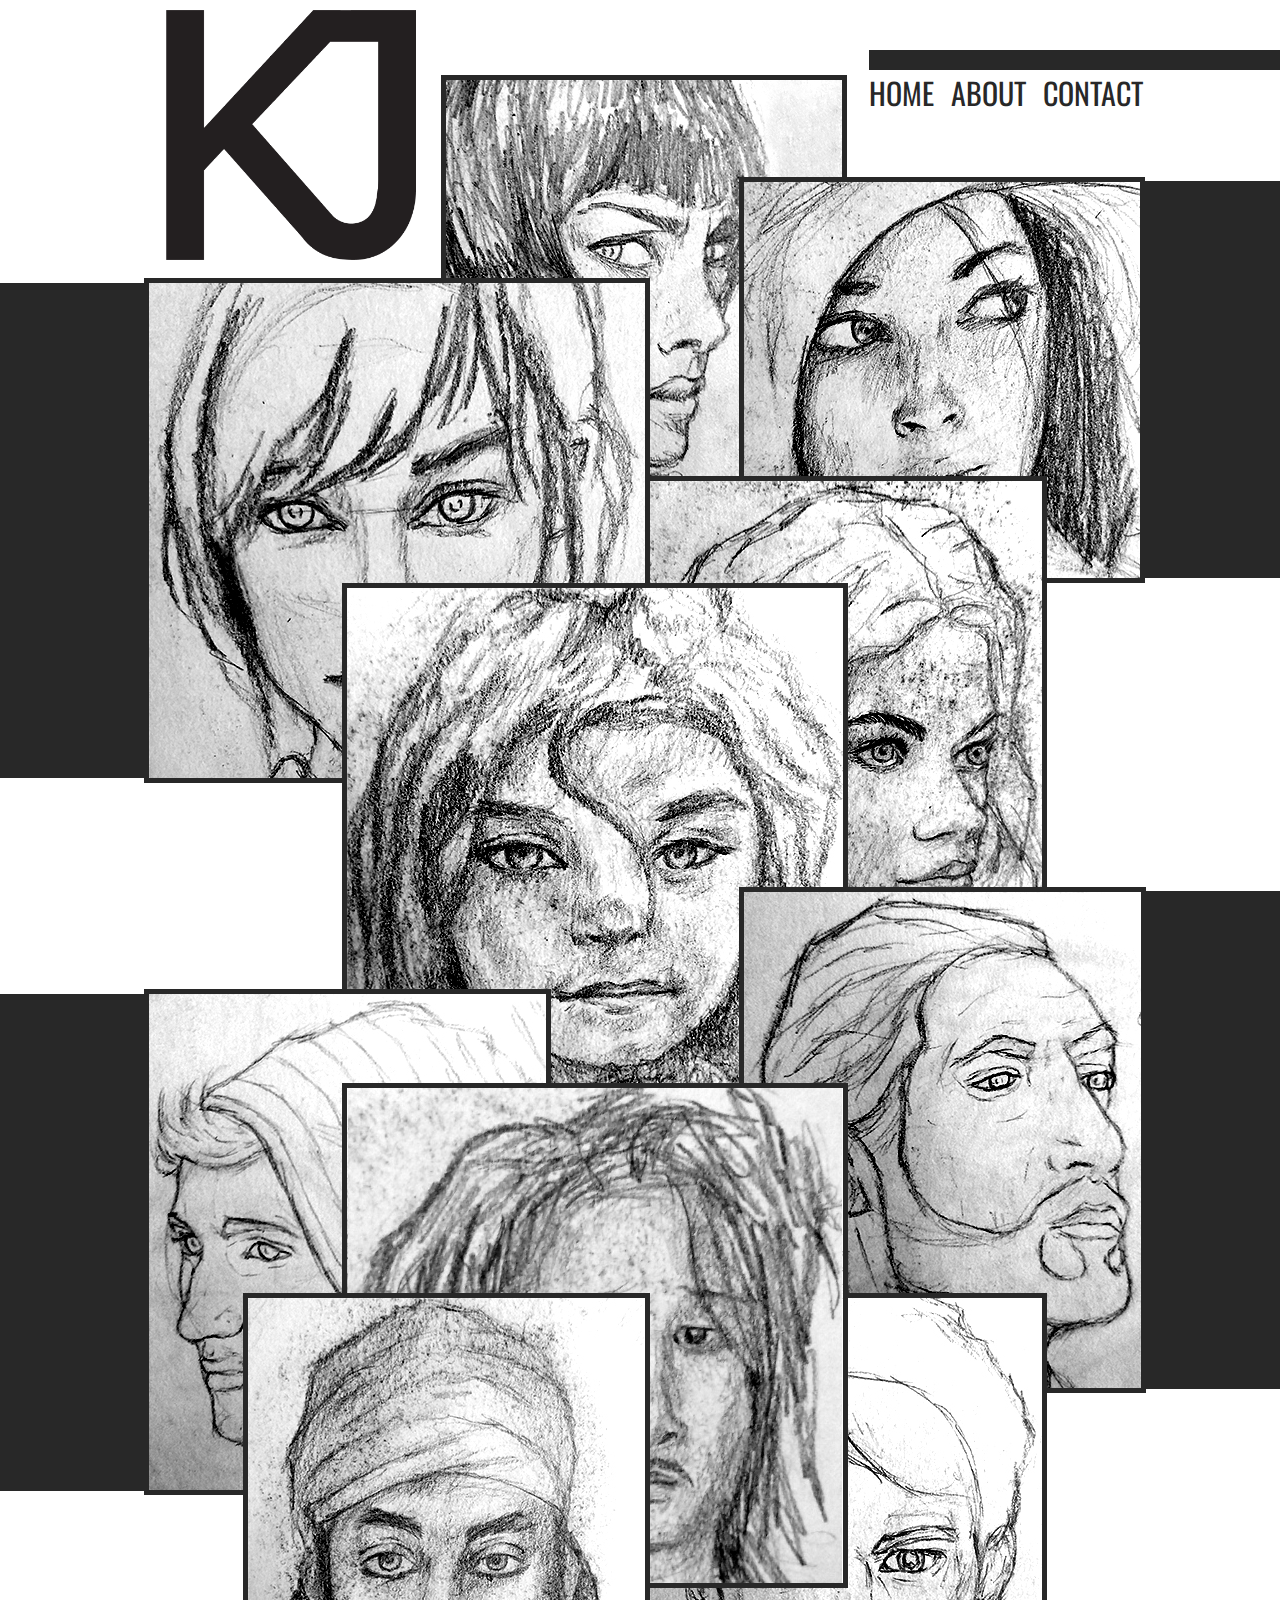
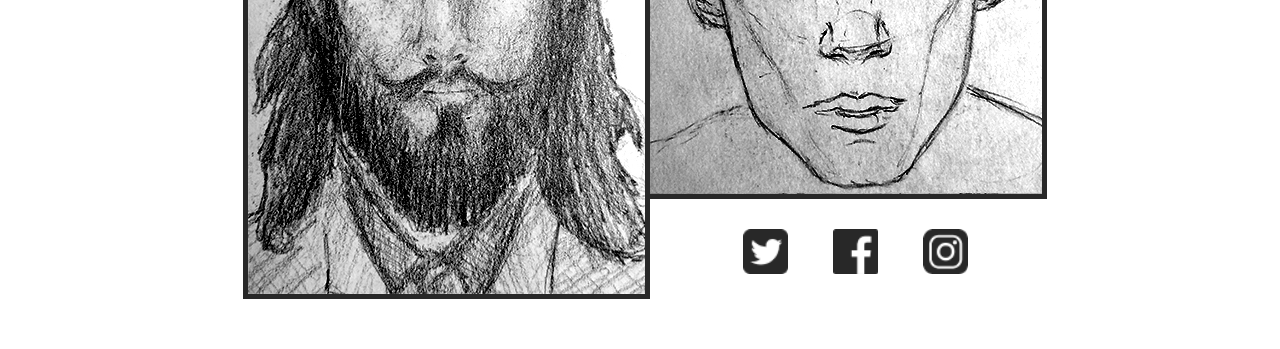
==== index.html @ 5f617ddb "test" ====
<!DOCTYPE HTML>
<html lang="pl">
<head>
	<meta charset="utf-8">
	<title>HOME</title>
	<meta name="viewport" content="width=device-width, initial-scale=1.0">
	<link href="style.css" rel="stylesheet" type="text/css" >
	<link href="https://fonts.googleapis.com/css?family=Oswald:400,500" rel="stylesheet">

</head>

<body>
<header>
	<nav>
		<div class="kj"><a href="index.html"><img src="kj.png" ></a></div>
		<div class="pasek"></div>
		<ul class="menu">
		  <li><a href="index.html">HOME</a></li>
		  <li><a href="index2.html">ABOUT</a></li>
		  <li><a href="index3.html">CONTACT</a></li>
		</ul>
	</nav>
</header>

<main>
	<div class="box">

		<div class="rys1"><a href=1.jpg target="_blank"><img src="1.jpg" ></a></div>
		<div class="rys2"><a href=2.jpg target="_blank"><img src="2.jpg" ></a></div>
		<div class="rys3"><a href=3.jpg target="_blank"><img src="3.jpg" ></a></div>
		<div class="rys4"><a href=4.jpg target="_blank"><img src="4.jpg" ></a></div>
		<div class="rys5"><a href=5.jpg target="_blank"><img src="5.jpg" ></a></div>
		<div class="rys6"><a href=6.jpg target="_blank"><img src="6.jpg" ></a></div>
		<div class="rys7"><a href=7.jpg target="_blank"><img src="7.jpg" ></a></div>
		<div class="rys8"><a href=8.jpg target="_blank"><img src="8.jpg" ></a></div>
		<div class="rys9"><a href=9.jpg target="_blank"><img src="9.jpg" ></a></div>
		<div class="rys10"><a href=10.jpg target="_blank"><img src="10.jpg" ></a></div>
		<div class="klocek"></div>
		<div class="klocek2"></div>
		<div class="klocek3"></div>
		<div class="klocek4"></div>
		<div class="klocek5"></div>
		<div class="klocek6"></div>	
	</div>
</main>

<footer>
	<div class="pasek2"></div>
	<div class="kontakt">
		<div class="twitter"><a href="https://www.twitter.com/" target="_blank" ><img src="twit.png" ></a></div>
		  <a href="https://www.twitter.com/" target="_blank" class="txt">/ KJazwinski</a>
		<div class="facebook"><a href="https://www.facebook.com/" target="_blank" ><img src="face.png" ></a></div>
		  <a href="https://www.facebook.com/" target="_blank" class="txt">/ KJazwinski</a>
		<div class="insta"><a href="https://www.instagram.com/" target="_blank" ><img src="inst.png" ></a></div>
		  <a href="https://www.instagram.com/" target="_blank" class="txt" >/ KJazwinski</a>
	</div>
</footer>

</body>
</html>
---- style.css ----
@media only screen and (min-width: 768px){
	
	body{
		padding-left:0px;
		font-family: 'Oswald', sans-serif;
		background-color:#ffffff;
		width:993px;
		margin:75px auto 150px auto;
		overflow-x: hidden;
		
	}
	img{
		border: 5px solid #282828;
	}
	.kj{
		position:absolute;
		z-index:1;
		top:10px;
		padding-left:22px;
	}
	.kj img{
		border:0;
		height: 250px;
		
	}
	.pasek {
		margin-left:725px;
		margin-top: -25px;
		height: 20px;
		width: 100%;
		position: absolute;
		z-index: 1;

		background-color: #282828;
	}
	.menu {
		margin-left:725px;
		margin-top: -5px;
		height: 107px;
		width: 290px;
		position: absolute;
		z-index: 1;
		background-color: #ffffff;

	}
	ul {
		list-style-type: none;
		padding:0px;
		word-spacing: 13px;
	}
	ul li {
		display:inline;
	}
	.menu a {
		text-decoration: none;
		font-size: 30px;
		color: #282828;


	}

	.klocek2{
		position:absolute;
		height:397px;
		width:100%;
		top:106px;
		left:1001px;
		background-color: #282828;
	}
	
	.klocek3{
		position:absolute;
		height:495px;
		width:350px;
		top:208px;
		left:-350px;
		background-color: #282828;
	}
	.klocek4{
		position:absolute;
		height:498px;
		width:100%;
		top:816px;
		left:1002px;
		background-color: #282828;
	}
	.klocek5{
		position:absolute;
		height:497px;
		width:350px;
		top:919px;
		left:-350px;
		background-color: #282828;
	}


	.box {
		
		width:993px;
		position:absolute;
		display: grid;
		grid-template-columns: repeat(10, 1fr);
		grid-template-rows: repeat(18, 1fr);
		line-height:0;

	}
	.rys1{
		grid-column: 4 / span 4;
		grid-row: 1 / span 4;
		

	}
	.rys2{
		grid-column: 7 / span 4;
		grid-row: 2 / span 4;

	}
	.rys3{
		grid-column: 6 / span 4;
		grid-row: 5 / span 5;
		margin-top:-5px;

	}
	.rys4{
		grid-column: 1 / span 5;
		grid-row: 3 / span 5;
	}
	.rys5{
		grid-column: 3 / span 5;
		grid-row: 6 / span 5;
	}
	.rys6{
		grid-column: 7 / span 4;
		grid-row: 9 / span 5;
	}
	.rys7{
		grid-column: 1 / span 4;
		grid-row: 10 / span 5;
	}
	.rys8{
		grid-column: 6 / span 4;
		grid-row: 13 / span 5;
	}
	.rys9{
		grid-column: 3 / span 5;
		grid-row: 11 / span 5;
		margin-top:-7px;
	}
	.rys10{
		grid-column: 2 / span 4;
		grid-row: 13 / span 6;
	}

	.kontakt {
		margin-top:40px;
		height: 135px;
		width: 312px;
		position: absolute;
		top:1764px;
		margin-left:506px;
		background-color: #ffffff;
		padding-left:48px;
		padding-top:10px;

	}

	.twitter img{
	border:0;
	}

	.facebook img{
	border:0;
	}

	.insta img{
	border:0;
	}

	.txt{
		display:none;
	}
	.kontakt img{
		margin-top:15px;
		margin-left:45px;
		display:block;
		float:left;
		width:45px;
		height:45px;
		
	}

}

@media only screen and (min-width: 1400px){
	
	body{
		padding-left:0;
		font-family: 'Oswald', sans-serif;
		background-color:#ffffff;
		width:993px;
		margin:75px auto 150px auto;
		overflow-x: hidden;
		
	}
	img{
		border: 5px solid #282828;
	}
	.kj{
		padding:0;
		position:fixed;
		z-index:1;
		top:10px;
		left:0;
	}
	.kj img{
		border:0;
		height: 140px;
		
	}
	.pasek {
		margin:0;
		margin-top: 20%;
		height: 135px;
		width: 20px;
		position: fixed;
		z-index: 1;
		top: 0;
		left: 0px;
		background-color: #282828;
	}
	.menu {
		margin:0;
		margin-top: 20%;
		height: 135px;
		width: 154px;
		position: fixed;
		z-index: 1;
		top: 0;
		left: 35px;
		background-color: #ffffff;

	}
	ul {
	  list-style-type: none;
	  padding:0px;
	}
	.menu a {
		text-decoration: none;
		font-size: 45px;
		color: #282828;
		display: block;
		line-height:45px;
	}
	.klocek{
		position:absolute;
		height:97px;
		width:100%;
		top:5px;
		left:700px;
		background-color: #282828;
	}
	.klocek2{
		position:absolute;
		height:397px;
		width:100%;
		top:106px;
		left:1001px;
		background-color: #282828;
	}
	.klocek3{
		position:absolute;
		height:305px;
		width:100%;
		top:507px;
		left:903px;
		background-color: #282828;
	}
	.klocek4{
		position:absolute;
		height:498px;
		width:100%;
		top:816px;
		left:1002px;
		background-color: #282828;
	}
	.klocek5{
		position:absolute;
		height:401px;
		width:100%;
		top:1318px;
		left:903px;
		background-color: #282828;
	}
	.klocek6{
		position:absolute;
		height:97px;
		width:125%;
		top:1723px;
		left:506px;
		background-color: #282828;
	}
	.box {
		width:993px;
		position:absolute;
		display: grid;
		grid-template-columns: repeat(10, 1fr);
		grid-template-rows: repeat(18, 1fr);
		line-height:0;

	}
	.rys1{
		grid-column: 4 / span 4;
		grid-row: 1 / span 4;
		

	}
	.rys2{
		grid-column: 7 / span 4;
		grid-row: 2 / span 4;

	}
	.rys3{
		grid-column: 6 / span 4;
		grid-row: 5 / span 5;
		margin-top:-5px;

	}
	.rys4{
		grid-column: 1 / span 5;
		grid-row: 3 / span 5;
	}
	.rys5{
		grid-column: 3 / span 5;
		grid-row: 6 / span 5;
	}
	.rys6{
		grid-column: 7 / span 4;
		grid-row: 9 / span 5;
	}
	.rys7{
		grid-column: 1 / span 4;
		grid-row: 10 / span 5;
	}
	.rys8{
		grid-column: 6 / span 4;
		grid-row: 13 / span 5;
	}
	.rys9{
		grid-column: 3 / span 5;
		grid-row: 11 / span 5;
		margin-top:-7px;
	}
	.rys10{
		grid-column: 2 / span 4;
		grid-row: 13 / span 6;
	}
	.pasek2 {
		height: 127px;
		width: 20px;
		position: absolute;
		top:1772px;
		bottom: 0;
		left: 0px;
		background-color: #282828;
	}
	.kontakt {
		margin:0;
		height: 135px;
		width: 133px;
		position: absolute;
		top:1764px;
		left: 35px;
		background-color: #ffffff;
		padding-left:45px;
		padding-top:10px;
	}
	.twitter{
		position:absolute;
		margin-left:-42px;
		margin-top:-1px;
		width:36px;
		height:36px;
	}
	.twitter img{
	border:0;
	}
	.facebook{
		position:absolute;
		margin-left:-42px;
		margin-top:-1px;
		width:36px;
		height:36px;	
	}
	.facebook img{
	border:0;
	}
	.insta{
		position:absolute;
		margin-left:-42px;
		margin-top:-1px;
		width:36px;
		height:36px;	
	}
	.insta img{
	border:0;
	}
	.kontakt a {
		text-decoration: none;
		letter-spacing: -1px;
		font-size: 28px;
		color: #282828;
		display: block;
		line-height:45px;
	}
}
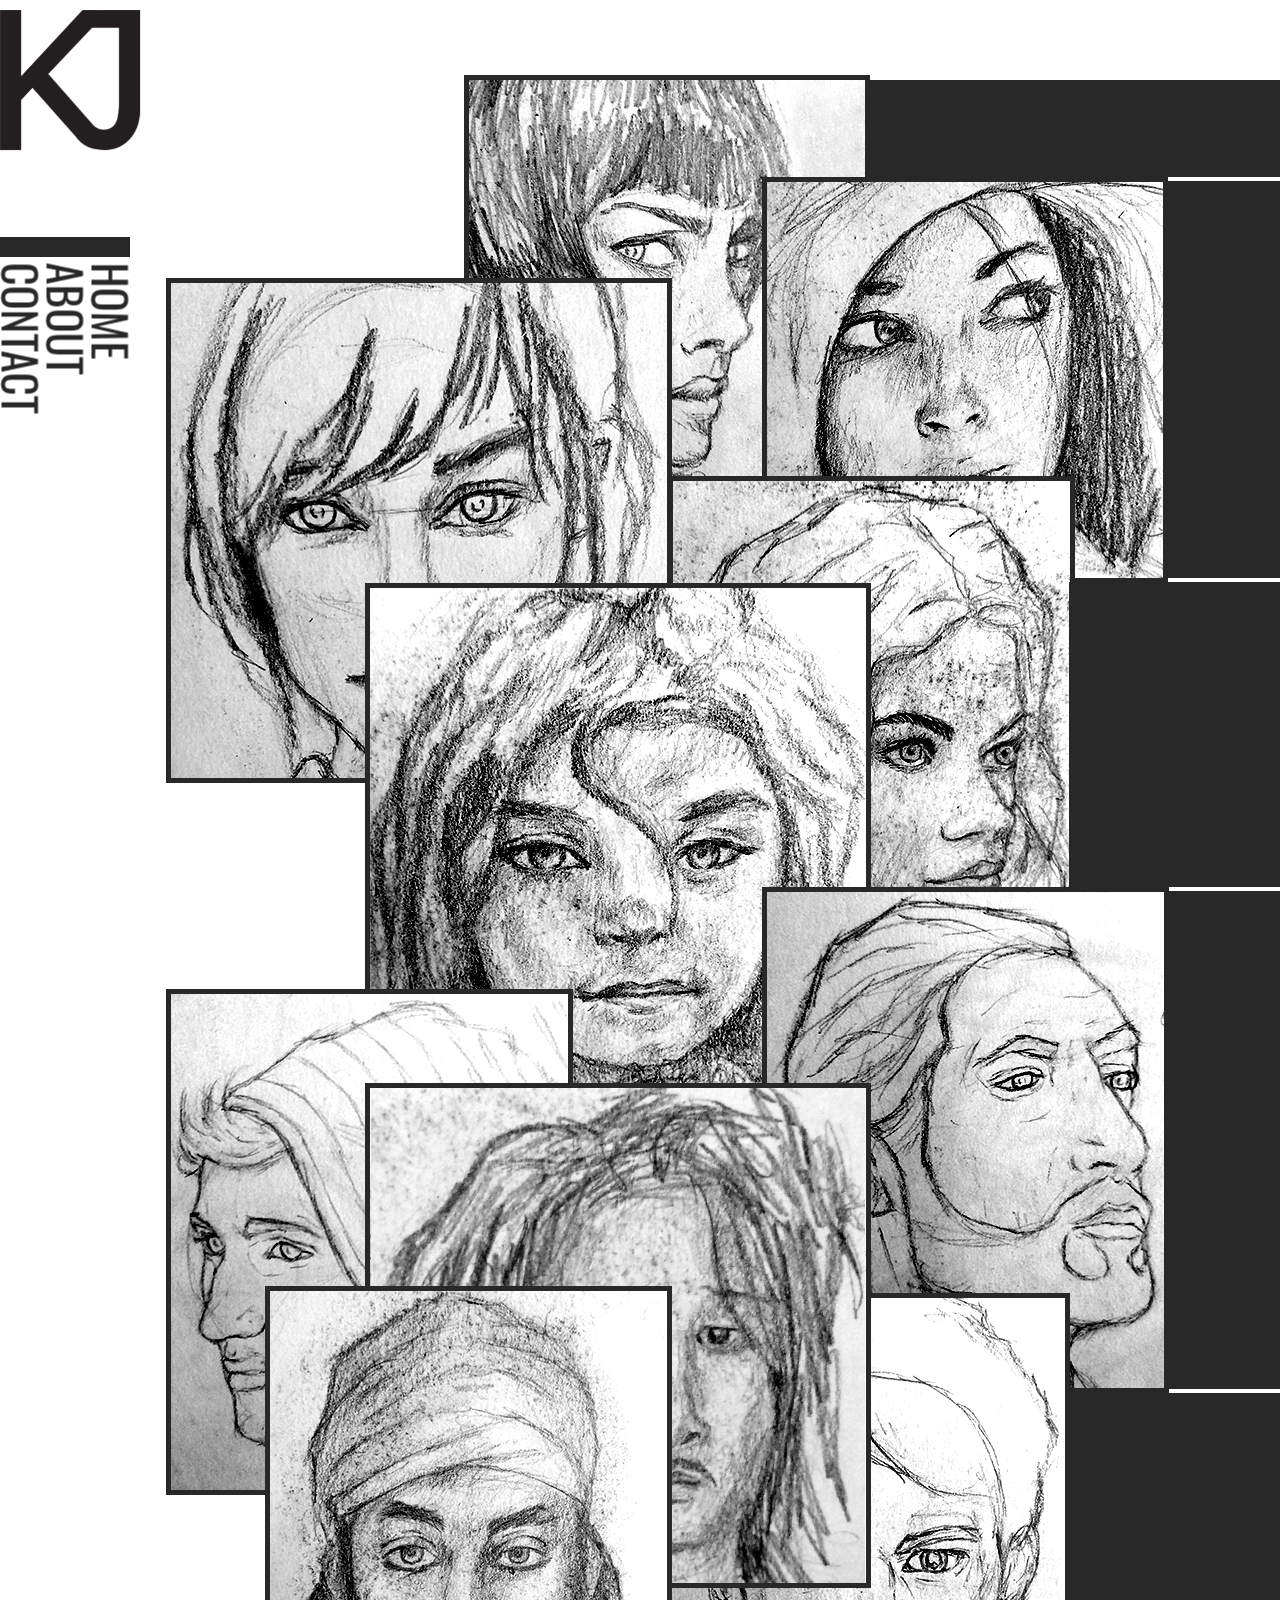
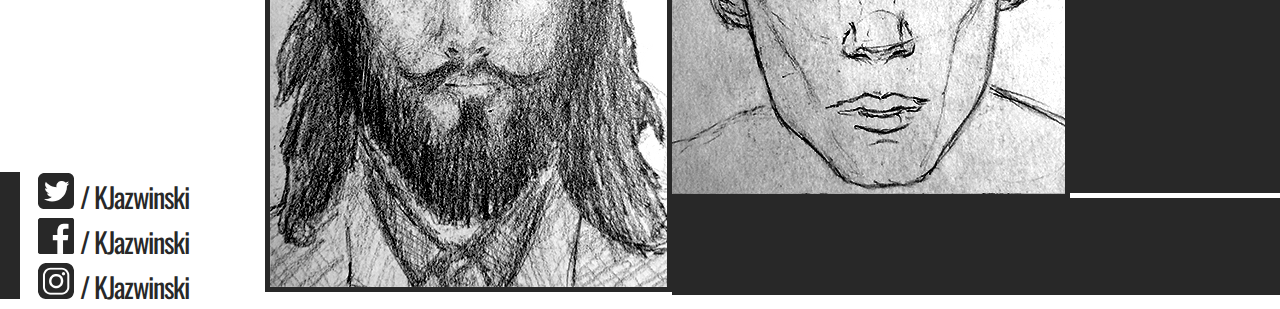
==== commit 508362c8: "bem" ====
--- a/index.html
+++ b/index.html
@@ -41,6 +41,7 @@
 		<div class="klocek4"></div>
 		<div class="klocek5"></div>
 		<div class="klocek6"></div>	
+		<div class="klocek7"></div>
 	</div>
 </main>
 
--- a/style.css
+++ b/style.css
@@ -1,7 +1,242 @@
-@media only screen and (min-width: 768px){
+	body{
+		padding-left:51px;
+		padding-right:0;
+		font-family: 'Oswald', sans-serif;
+		background-color:#ffffff;
+		width:597px;
+		margin:75px auto 150px auto;
+		overflow-x: hidden;
+		
+	}
+	img{
+		border: 5px solid #282828;
+	}
+.kj{
+		padding:0;
+		position:fixed;
+		z-index:1;
+		top:10px;
+		left:0;
+	}
+	.kj img{
+		border:0;
+		height: 140px;
+		
+	}
+	.pasek {
+		margin:0;
+		margin-top:237px;
+		height: 20px;
+		width: 130px;
+		position: fixed;
+		z-index: 1;
+		top: 0;
+		left: 0px;
+		background-color: #282828;
+	}
+	.menu {
+		margin:0;
+		margin-top:272px;
+		height: 135px;
+		width: 154px;
+		position: fixed;
+		z-index: 1;
+		top:0;
+		left:-10px;
+
+		transform: rotate(90deg);
+	}
+	ul {
+		list-style-type: none;
+		padding:0;
+	}
+	.menu a {
+		text-decoration: none;
+		font-size: 45px;
+		color: #282828;
+		display: block;
+		line-height:45px;
+	}
+
+	.klocek{
+		position:absolute;
+		height:228px;
+		width:100%;
+		top:5px;
+		left:500px;
+		background-color: #282828;
+	}
 	
+	.klocek2{
+		position:absolute;
+		height:228px;
+		width:450px;
+		top:237px;
+		left:503px;
+		background-color: #282828;
+	}	
+	
+	.klocek3{
+		position:absolute;
+		height:345px;
+		width:450px;
+		top:469px;
+		left:503px;
+		background-color: #282828;
+	}
+	.klocek4{
+		position:absolute;
+		height:250px;
+		width:100%;
+		top:818px;
+		left:502px;
+		background-color: #282828;
+	}
+	.klocek5{
+		position:absolute;
+		height:319px;
+		width:550px;
+		top:1072px;
+		left:503px;
+		background-color: #282828;
+	}
+ 	.klocek6{
+		position:absolute;
+		height:325px;
+		width:550px;
+		top:1395px;
+		left:503px;
+		background-color: #282828;
+	}
+	 .klocek7{
+		position:absolute;
+		height:595px;
+		width:550px;
+		top:1724px;
+		left:503px;
+		background-color: #282828;
+	}
+
+
+.box {
+		margin:0;
+		
+		width:993px;
+		position:absolute;
+		display: grid;
+		grid-template-columns: repeat(10, 1fr);
+		grid-template-rows: repeat(20, 1fr);
+		line-height:0;
+
+	}
+	.rys1{
+		grid-column: 2 / span 4;
+		grid-row: 1 / span 4;
+		
+
+	}
+	.rys2{
+		grid-column: 2 / span 4;
+		grid-row: 3 / span 4;
+		z-index:auto;
+		margin-top:0px;
+	}
+	.rys3{
+		grid-column: 2 / span 4;
+		grid-row: 5 / span 5;
+		margin-top:-0px;
+		margin-left:0px;
+	}
+	.rys4{
+		display:none;
+		margin:0;
+		z-index:auto;
+		grid-column: 2 / span 5;
+		grid-row: 3 / span 5;
+	}
+	.rys5{
+		display:none;
+		grid-column: 2 / span 5;
+		grid-row: 6 / span 5;
+	}
+	.rys6{
+		margin:0;
+		z-index:auto;
+		grid-column: 2 / span 4;
+		grid-row: 8 / span 5;
+		margin-top:0px;
+	}
+	.rys7{
+		margin:0;
+		grid-column: 2 / span 4;
+		grid-row: 11 / span 5;
+	
+		margin-top:-95px;
+	}
+	.rys8{
+		margin:0;
+		grid-column: 2 / span 4;
+		grid-row: 13 / span 5;
+		z-index:1;
+		margin-left:0;
+		margin-top:-4px;
+	}
+	.rys9{
+		display:none;
+		grid-column: 4 / span 5;
+		grid-row: 11 / span 5;
+		margin-top:-7px;
+	}
+	.rys10{
+		display:block;
+		grid-column: 2 / span 4;
+		grid-row: 16 / span 6;
+		z-index:2;
+		margin-top:-25px;
+	}
+
+	.kontakt {
+		margin-top:40px;
+		height: 135px;
+		width: 312px;
+		position: absolute;
+		top:2365px;
+		margin-left:90px;
+		background-color: #ffffff;
+		padding-left:48px;
+		padding-top:10px;
+
+
+	}
+
+	.twitter img{
+	border:0;
+	}
+
+	.facebook img{
+	border:0;
+	}
+
+	.insta img{
+	border:0;
+	}
+
+	.txt{
+		display:none;
+	}
+	.kontakt img{
+		margin-top:15px;
+		margin-left:45px;
+		display:block;
+		float:left;
+		width:45px;
+		height:45px;
+		
+	}
+@media only screen and (min-width: 1055px){
 	body{
-		padding-left:0px;
+		padding-left:45px;
+		padding-right:0;
 		font-family: 'Oswald', sans-serif;
 		background-color:#ffffff;
 		width:993px;
@@ -12,90 +247,97 @@
 	img{
 		border: 5px solid #282828;
 	}
-	.kj{
-		position:absolute;
+.kj{
+		padding:0;
+		position:fixed;
 		z-index:1;
 		top:10px;
-		padding-left:22px;
+		left:0;
 	}
 	.kj img{
 		border:0;
-		height: 250px;
+		height: 140px;
 		
 	}
 	.pasek {
-		margin-left:725px;
-		margin-top: -25px;
+		margin:0;
+		margin-top:237px;
 		height: 20px;
-		width: 100%;
-		position: absolute;
+		width: 130px;
+		position: fixed;
 		z-index: 1;
-
+		top: 0;
+		left: 0px;
 		background-color: #282828;
 	}
 	.menu {
-		margin-left:725px;
-		margin-top: -5px;
-		height: 107px;
-		width: 290px;
-		position: absolute;
+		margin:0;
+		margin-top:272px;
+		height: 135px;
+		width: 154px;
+		position: fixed;
 		z-index: 1;
-		background-color: #ffffff;
-
+		top:0;
+		left:-10px;
+
+		transform: rotate(90deg);
 	}
 	ul {
 		list-style-type: none;
-		padding:0px;
-		word-spacing: 13px;
-	}
-	ul li {
-		display:inline;
+		padding:0;
 	}
 	.menu a {
 		text-decoration: none;
-		font-size: 30px;
+		font-size: 45px;
 		color: #282828;
-
-
-	}
-
-	.klocek2{
-		position:absolute;
-		height:397px;
-		width:100%;
-		top:106px;
-		left:1001px;
-		background-color: #282828;
-	}
+		display: block;
+		line-height:45px;
+	}
+
+	.klocek{
+		position:absolute;
+		height:295px;
+		width:100%;
+		top:5px;
+		left:700px;
+		background-color: #282828;
+	}
+		.klocek2{
+		display:none;
+	}
+	
 	
 	.klocek3{
 		position:absolute;
-		height:495px;
+		height:498px;
 		width:350px;
-		top:208px;
-		left:-350px;
+		top:304px;
+		left:803px;
 		background-color: #282828;
 	}
 	.klocek4{
 		position:absolute;
-		height:498px;
-		width:100%;
-		top:816px;
-		left:1002px;
+		height:412px;
+		width:100%;
+		top:806px;
+		left:690px;
 		background-color: #282828;
 	}
 	.klocek5{
 		position:absolute;
 		height:497px;
-		width:350px;
-		top:919px;
-		left:-350px;
-		background-color: #282828;
-	}
-
-
-	.box {
-		
+		width:550px;
+		top:1222px;
+		left:703px;
+		background-color: #282828;
+	}
+	 .klocek7{
+display:none;
+	}
+
+
+.box {
+		margin:0;
 		width:993px;
 		position:absolute;
 		display: grid;
@@ -111,44 +353,61 @@
 
 	}
 	.rys2{
-		grid-column: 7 / span 4;
-		grid-row: 2 / span 4;
-
+		grid-column: 2 / span 4;
+		grid-row: 3 / span 4;
+		z-index:auto;
 	}
 	.rys3{
-		grid-column: 6 / span 4;
-		grid-row: 5 / span 5;
+		grid-column: 5 / span 4;
+		grid-row: 4 / span 5;
 		margin-top:-5px;
-
+		margin-left:5px;
 	}
 	.rys4{
-		grid-column: 1 / span 5;
+		display:none;
+		margin:0;
+		z-index:auto;
+		grid-column: 4 / span 5;
 		grid-row: 3 / span 5;
 	}
 	.rys5{
-		grid-column: 3 / span 5;
+		display:none;
+		grid-column: 4 / span 5;
 		grid-row: 6 / span 5;
 	}
 	.rys6{
-		grid-column: 7 / span 4;
+		margin:0;
+		z-index:auto;
+		grid-column: 3 / span 4;
+		grid-row: 6 / span 5;
+		
+	}
+	.rys7{
+		margin:0;
+		grid-column: 4 / span 4;
 		grid-row: 9 / span 5;
-	}
-	.rys7{
-		grid-column: 1 / span 4;
-		grid-row: 10 / span 5;
+		transform: scaleX(-1);
+		margin-top:-10px;
 	}
 	.rys8{
-		grid-column: 6 / span 4;
+		margin:0;
+		grid-column: 5 / span 4;
 		grid-row: 13 / span 5;
+		z-index:1;
+		margin-left:5px;
 	}
 	.rys9{
-		grid-column: 3 / span 5;
+		display:none;
+		grid-column: 4 / span 5;
 		grid-row: 11 / span 5;
 		margin-top:-7px;
 	}
 	.rys10{
-		grid-column: 2 / span 4;
-		grid-row: 13 / span 6;
+		display:block;
+		grid-column: 2 / span 4;
+		grid-row: 11 / span 6;
+		z-index:2;
+		margin-top:-7px;
 	}
 
 	.kontakt {
@@ -156,8 +415,8 @@
 		height: 135px;
 		width: 312px;
 		position: absolute;
-		top:1764px;
-		margin-left:506px;
+		top:1658px;
+		margin-left:45px;
 		background-color: #ffffff;
 		padding-left:48px;
 		padding-top:10px;
@@ -188,13 +447,12 @@
 		height:45px;
 		
 	}
-
 }
-
-@media only screen and (min-width: 1400px){
+@media only screen and (min-width: 1275px){
 	
 	body{
-		padding-left:0;
+		padding-left:45px;
+		padding-right:0;
 		font-family: 'Oswald', sans-serif;
 		background-color:#ffffff;
 		width:993px;
@@ -219,9 +477,9 @@
 	}
 	.pasek {
 		margin:0;
-		margin-top: 20%;
-		height: 135px;
-		width: 20px;
+		margin-top:237px;
+		height: 20px;
+		width: 130px;
 		position: fixed;
 		z-index: 1;
 		top: 0;
@@ -230,19 +488,19 @@
 	}
 	.menu {
 		margin:0;
-		margin-top: 20%;
+		margin-top:272px;
 		height: 135px;
 		width: 154px;
 		position: fixed;
 		z-index: 1;
-		top: 0;
-		left: 35px;
-		background-color: #ffffff;
-
+		top:0;
+		left:-10px;
+
+		transform: rotate(90deg);
 	}
 	ul {
-	  list-style-type: none;
-	  padding:0px;
+		list-style-type: none;
+		padding:0;
 	}
 	.menu a {
 		text-decoration: none;
@@ -251,6 +509,7 @@
 		display: block;
 		line-height:45px;
 	}
+	
 	.klocek{
 		position:absolute;
 		height:97px;
@@ -259,6 +518,7 @@
 		left:700px;
 		background-color: #282828;
 	}
+	
 	.klocek2{
 		position:absolute;
 		height:397px;
@@ -266,11 +526,13 @@
 		top:106px;
 		left:1001px;
 		background-color: #282828;
-	}
+		display:block;
+	}
+	
 	.klocek3{
 		position:absolute;
 		height:305px;
-		width:100%;
+		width:350px;
 		top:507px;
 		left:903px;
 		background-color: #282828;
@@ -285,13 +547,13 @@
 	}
 	.klocek5{
 		position:absolute;
-		height:401px;
-		width:100%;
+		height:400px;
+		width:350px;
 		top:1318px;
 		left:903px;
 		background-color: #282828;
 	}
-	.klocek6{
+		.klocek6{
 		position:absolute;
 		height:97px;
 		width:125%;
@@ -299,7 +561,14 @@
 		left:506px;
 		background-color: #282828;
 	}
+
+	 .klocek7{
+display:none;
+	}
+
+
 	.box {
+		margin:0;
 		width:993px;
 		position:absolute;
 		display: grid;
@@ -317,7 +586,7 @@
 	.rys2{
 		grid-column: 7 / span 4;
 		grid-row: 2 / span 4;
-
+	z-index:auto;
 	}
 	.rys3{
 		grid-column: 6 / span 4;
@@ -326,34 +595,47 @@
 
 	}
 	.rys4{
+		display:block;
+		margin:0;
+		z-index:auto;
 		grid-column: 1 / span 5;
 		grid-row: 3 / span 5;
 	}
 	.rys5{
+		display:block;
 		grid-column: 3 / span 5;
 		grid-row: 6 / span 5;
 	}
 	.rys6{
+		margin:0;
+		z-index:auto;
 		grid-column: 7 / span 4;
 		grid-row: 9 / span 5;
 	}
 	.rys7{
+		margin:0;
 		grid-column: 1 / span 4;
 		grid-row: 10 / span 5;
+		transform:none;
 	}
 	.rys8{
+		margin:0;
 		grid-column: 6 / span 4;
 		grid-row: 13 / span 5;
+		z-index:auto;
 	}
 	.rys9{
+		display:block;
 		grid-column: 3 / span 5;
 		grid-row: 11 / span 5;
 		margin-top:-7px;
 	}
 	.rys10{
+		display:block;
 		grid-column: 2 / span 4;
 		grid-row: 13 / span 6;
 	}
+
 	.pasek2 {
 		height: 127px;
 		width: 20px;
@@ -412,4 +694,252 @@
 		display: block;
 		line-height:45px;
 	}
+		.kontakt img{
+		margin-top:0;
+		margin-left:0;
+		display:block;
+
+		width:36px;
+		height:36px;
+		
+	}
+
+}
+@media only screen and (min-width: 1375px){
+	
+	body{
+		padding-left:45px;
+		padding-right:0;
+		font-family: 'Oswald', sans-serif;
+		background-color:#ffffff;
+		width:993px;
+		margin:75px auto 150px auto;
+		overflow-x: hidden;
+		
+	}
+	img{
+		border: 5px solid #282828;
+	}
+	.kj{
+		padding:0;
+		position:fixed;
+		z-index:1;
+		top:10px;
+		left:0;
+	}
+	.kj img{
+		border:0;
+		height: 140px;
+		
+	}
+	.pasek {
+		margin:0;
+		margin-top:272px;
+		height: 135px;
+		width: 20px;
+		position: fixed;
+		z-index: 1;
+		top: 0;
+		left: 0px;
+		background-color: #282828;
+	}
+	.menu {
+		margin:0;
+		margin-top:272px;
+		height: 135px;
+		width: 154px;
+		position: fixed;
+		z-index: 1;
+		top: 0;
+		left: 28px;
+
+		transform: rotate(0deg);
+
+	}
+	ul {
+	  list-style-type: none;
+	  padding:0px;
+	}
+	.menu a {
+		text-decoration: none;
+		font-size: 45px;
+		color: #282828;
+		display: block;
+		line-height:45px;
+	}
+	.klocek{
+		position:absolute;
+		height:97px;
+		width:100%;
+		top:5px;
+		left:700px;
+		background-color: #282828;
+	}
+	.klocek2{
+		position:absolute;
+		height:397px;
+		width:100%;
+		top:106px;
+		left:1001px;
+		background-color: #282828;
+			display:block;
+	}
+	.klocek3{
+		position:absolute;
+		height:305px;
+		width:100%;
+		top:507px;
+		left:903px;
+		background-color: #282828;
+	}
+	.klocek4{
+		position:absolute;
+		height:498px;
+		width:100%;
+		top:816px;
+		left:1002px;
+		background-color: #282828;
+	}
+	.klocek5{
+		position:absolute;
+		height:401px;
+		width:100%;
+		top:1318px;
+		left:903px;
+		background-color: #282828;
+	}
+	.klocek6{
+		position:absolute;
+		height:97px;
+		width:125%;
+		top:1723px;
+		left:506px;
+		background-color: #282828;
+	}
+		 .klocek7{
+display:none;
+	}
+
+	.box {
+		width:993px;
+		position:absolute;
+		display: grid;
+		grid-template-columns: repeat(10, 1fr);
+		grid-template-rows: repeat(18, 1fr);
+		line-height:0;
+
+	}
+	.rys1{
+		grid-column: 4 / span 4;
+		grid-row: 1 / span 4;
+		
+
+	}
+	.rys2{
+		grid-column: 7 / span 4;
+		grid-row: 2 / span 4;
+
+	}
+	.rys3{
+		grid-column: 6 / span 4;
+		grid-row: 5 / span 5;
+		margin-top:-5px;
+
+	}
+	.rys4{
+		grid-column: 1 / span 5;
+		grid-row: 3 / span 5;
+	}
+	.rys5{
+		grid-column: 3 / span 5;
+		grid-row: 6 / span 5;
+	}
+	.rys6{
+		grid-column: 7 / span 4;
+		grid-row: 9 / span 5;
+	}
+	.rys7{
+		grid-column: 1 / span 4;
+		grid-row: 10 / span 5;
+	}
+	.rys8{
+		grid-column: 6 / span 4;
+		grid-row: 13 / span 5;
+	}
+	.rys9{
+		grid-column: 3 / span 5;
+		grid-row: 11 / span 5;
+		margin-top:-7px;
+	}
+	.rys10{
+		grid-column: 2 / span 4;
+		grid-row: 13 / span 6;
+	}
+	.pasek2 {
+		height: 127px;
+		width: 20px;
+		position: absolute;
+		top:1772px;
+		bottom: 0;
+		left: 0px;
+		background-color: #282828;
+	}
+	.kontakt {
+		margin:0;
+		height: 135px;
+		width: 133px;
+		position: absolute;
+		top:1764px;
+		left: 35px;
+		background-color: #ffffff;
+		padding-left:45px;
+		padding-top:10px;
+	}
+	.twitter{
+		position:absolute;
+		margin-left:-42px;
+		margin-top:-1px;
+		width:36px;
+		height:36px;
+	}
+	.twitter img{
+	border:0;
+	}
+	.facebook{
+		position:absolute;
+		margin-left:-42px;
+		margin-top:-1px;
+		width:36px;
+		height:36px;	
+	}
+	.facebook img{
+	border:0;
+	}
+	.insta{
+		position:absolute;
+		margin-left:-42px;
+		margin-top:-1px;
+		width:36px;
+		height:36px;	
+	}
+	.insta img{
+	border:0;
+	}
+	.kontakt a {
+		text-decoration: none;
+		letter-spacing: -1px;
+		font-size: 28px;
+		color: #282828;
+		display: block;
+		line-height:45px;
+	}
+		.kontakt img{
+		margin-top:0;
+		margin-left:0;
+		display:block;
+
+		width:36px;
+		height:36px;
+		
+	}
 }